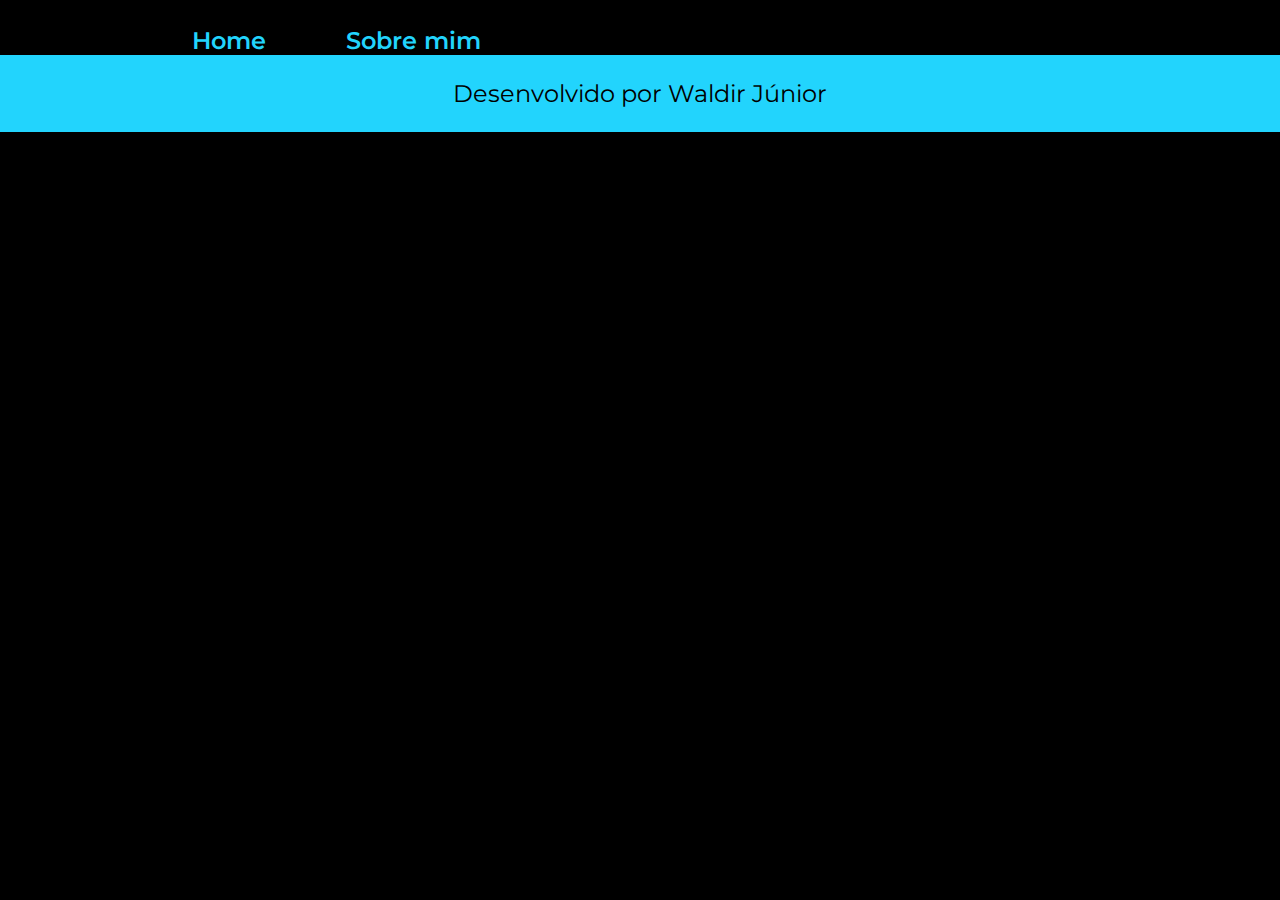
==== about.html @ ee0670cb "implementado a SOBRE MIM" ====
<!DOCTYPE html>
<html lang="pt-br">
<head>
    <meta charset="UTF-8">
    <meta name="viewport" content="width=device-width, initial-scale=1.0">
    <title>Sobre mim</title>
    <link rel="stylesheet" href="./styles/style.css">
</head>
<body>
    <header class="cabecalho">
        <nav class="cabecalho__menu">
            <a class="cabecalho__menu__link" href="index.html">Home</a>
            <a class="cabecalho__menu__link" href="about.html">Sobre mim</a>
        </nav>
    </header>

    <main></main>
    
    <footer class="rodape">
        <p>Desenvolvido por Waldir Júnior</p>
    </footer>
</body>
</html>
---- styles/style.css ----
@import url('https://fonts.googleapis.com/css2?family=Krona+One&display=swap');
@import url('https://fonts.googleapis.com/css2?family=Krona+One&family=Montserrat&display=swap');
@import url('https://fonts.googleapis.com/css2?family=Krona+One&family=Montserrat:wght@600&display=swap');

* {
    margin: 0;
    padding: 0;
}

body {
    height: 100vh;
    box-sizing: border-box;
    background-color: black;
    color: #F6F6F6;
}

.cabecalho {
    padding: 2% 0% 0% 15%;
}

.cabecalho__menu {
    display: flex;
    gap: 80px;
}

.cabecalho__menu__link {
    font-family: 'Montserrat', sans-serif;
    font-weight: 600;
    font-size: 24px;
    text-decoration: none;
    color: #22D4FD;
}

.titulo-destaque {
    color: #22D4FD;
}

.apresentacao {
    padding: 3% 15%;
    display: flex;
    align-items: center;
    justify-content: space-between;
}

.apresentacao__conteudo {
    width: 615px;
    display: flex;
    flex-direction: column;
    gap: 40px;
}

.apresentacao__conteudo__titulo {
    font-size: 36px;
    font-family: 'Krona One', sans-serif;
}

.apresentacao__conteudo__paragrafo {
    font-size: 24px;
    font-weight: 400;
    font-family: 'Montserrat', sans-serif;
}

.apresentacao__links {
    display: flex;
    justify-content: space-between;
    flex-direction: column;
    align-items: center;
    gap: 32px;
}

.apresentacao__links__link {
    display: flex;
    justify-content: center;
    align-items: center;
    gap: 16px;
    border: 2px solid #22D4FD;
    width: 378px;
    height: 65px;
    text-align: center;
    border-radius: 8px;
    font-size: 24px;
    padding: 5px 0 0;
    text-decoration: none;
    color: #F6F6F6;
    font-weight: 600;
    font-family: 'Montserrat', sans-serif;
}

.apresentacao__links__link:hover {
    background-color: #272727;
}

.apresentacao__imagem {
    width: 615px;
    border-radius: 16px;
}

.aprensentacao__links__subtitulo {
    font-family: 'Krona One', sans-serif;
    font-weight: 400;
    font-size: 24px ;
}

.rodape {
    color: black;
    background-color: #22D4FD;
    padding: 24px;
    text-align: center;
    font-family: 'Montserrat', sans-serif;
    font-size: 24px;
    font-weight: 400;
}
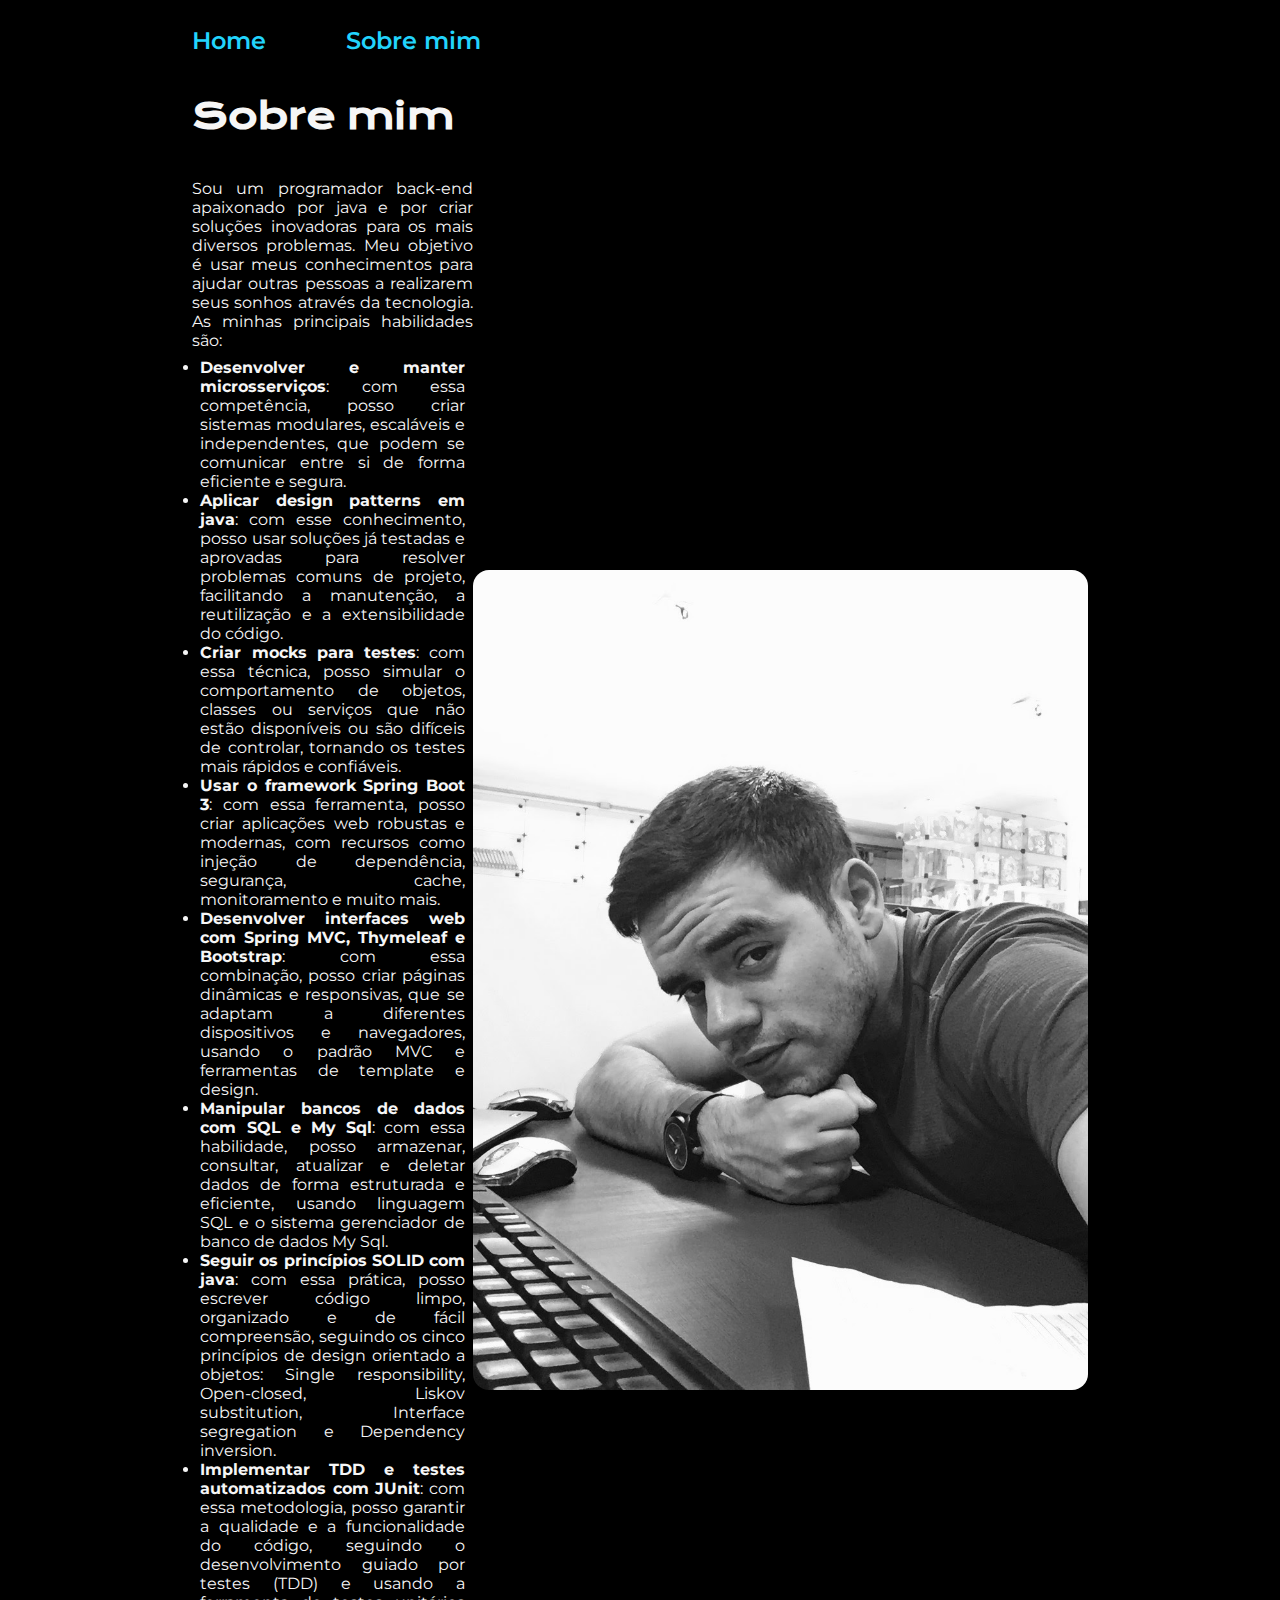
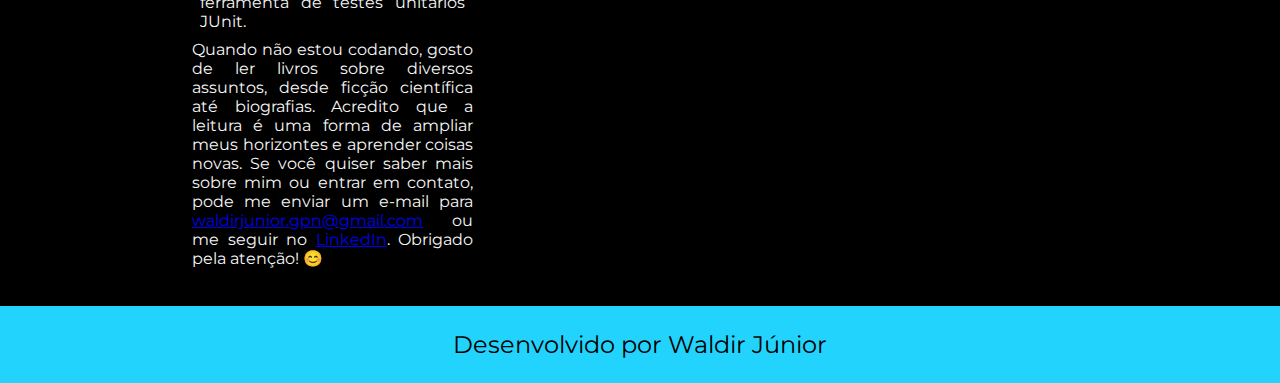
==== commit 6233e326: "desenvolvendo e estilizndo a página Sobre Mim" ====
--- a/about.html
+++ b/about.html
@@ -14,7 +14,29 @@
         </nav>
     </header>
 
-    <main></main>
+    <main class="apresentacao">
+        <section class="apresentacao__conteudo">
+            <h1 class="apresentacao__conteudo__titulo">Sobre mim</h1>
+           
+            <div class="apresentacao__conteudo__titulo__biografia">
+                <p class="apresentacao__conteudo__titulo__biografia__paragrafo">Sou um programador back-end apaixonado por java e por criar soluções inovadoras para os mais diversos problemas. Meu objetivo é usar meus conhecimentos para ajudar outras pessoas a realizarem seus sonhos através da tecnologia. As minhas principais habilidades são:</p>
+                <ul class="aprensentacao__conteudo__titulo__biografia__lista">
+                    <li><strong>Desenvolver e manter microsserviços</strong>: com essa competência, posso criar sistemas modulares, escaláveis e independentes, que podem se comunicar entre si de forma eficiente e segura.</li>
+                    <li><strong>Aplicar design patterns em java</strong>: com esse conhecimento, posso usar soluções já testadas e aprovadas para resolver problemas comuns de projeto, facilitando a manutenção, a reutilização e a extensibilidade do código.</li>
+                    <li><strong>Criar mocks para testes</strong>: com essa técnica, posso simular o comportamento de objetos, classes ou serviços que não estão disponíveis ou são difíceis de controlar, tornando os testes mais rápidos e confiáveis.</li>
+                    <li><strong>Usar o framework Spring Boot 3</strong>: com essa ferramenta, posso criar aplicações web robustas e modernas, com recursos como injeção de dependência, segurança, cache, monitoramento e muito mais.</li>
+                    <li><strong>Desenvolver interfaces web com Spring MVC, Thymeleaf e Bootstrap</strong>: com essa combinação, posso criar páginas dinâmicas e responsivas, que se adaptam a diferentes dispositivos e navegadores, usando o padrão MVC e ferramentas de template e design.</li>
+                    <li><strong>Manipular bancos de dados com SQL e My Sql</strong>: com essa habilidade, posso armazenar, consultar, atualizar e deletar dados de forma estruturada e eficiente, usando linguagem SQL e o sistema gerenciador de banco de dados My Sql.</li>
+                    <li><strong>Seguir os princípios SOLID com java</strong>: com essa prática, posso escrever código limpo, organizado e de fácil compreensão, seguindo os cinco princípios de design orientado a objetos: Single responsibility, Open-closed, Liskov substitution, Interface segregation e Dependency inversion.</li>
+                    <li><strong>Implementar TDD e testes automatizados com JUnit</strong>: com essa metodologia, posso garantir a qualidade e a funcionalidade do código, seguindo o desenvolvimento guiado por testes (TDD) e usando a ferramenta de testes unitários JUnit.</li>
+                </ul>
+                <p class="apresentacao__conteudo__titulo__biografia__paragrafo">Quando não estou codando, gosto de ler livros sobre diversos assuntos, desde ficção científica até biografias. Acredito que a leitura é uma forma de ampliar meus horizontes e aprender coisas novas. Se você quiser saber mais sobre mim ou entrar em contato, pode me enviar um e-mail para <a href="mailto:waldirjunior.gpn@gmailcom">waldirjunior.gpn@gmail.com</a> ou me seguir no <a href="https://www.linkedin.com/in/waldirjuniorgpn/">LinkedIn</a>. Obrigado pela atenção! 😊</p>
+            </div>
+
+        </section>
+
+        <img src="./assets/IMG_3933.JPG" alt="Minha foto no meu local de trabalho" class="apresentacao__imagem">
+    </main>
     
     <footer class="rodape">
         <p>Desenvolvido por Waldir Júnior</p>
--- a/styles/style.css
+++ b/styles/style.css
@@ -58,6 +58,7 @@
     font-size: 24px;
     font-weight: 400;
     font-family: 'Montserrat', sans-serif;
+    text-align: justify;
 }
 
 .apresentacao__links {
@@ -109,4 +110,17 @@
     font-family: 'Montserrat', sans-serif;
     font-size: 24px;
     font-weight: 400;
+}
+
+.apresentacao__conteudo__titulo__biografia__paragrafo {
+    color: #F6F6F6;
+    font-family: 'Montserrat', sans-serif;
+    text-align: justify;
+}
+
+.aprensentacao__conteudo__titulo__biografia__lista {
+    padding: 3%;
+    color: #F6F6F6;
+    font-family: 'Montserrat', sans-serif;
+    text-align: justify;
 }